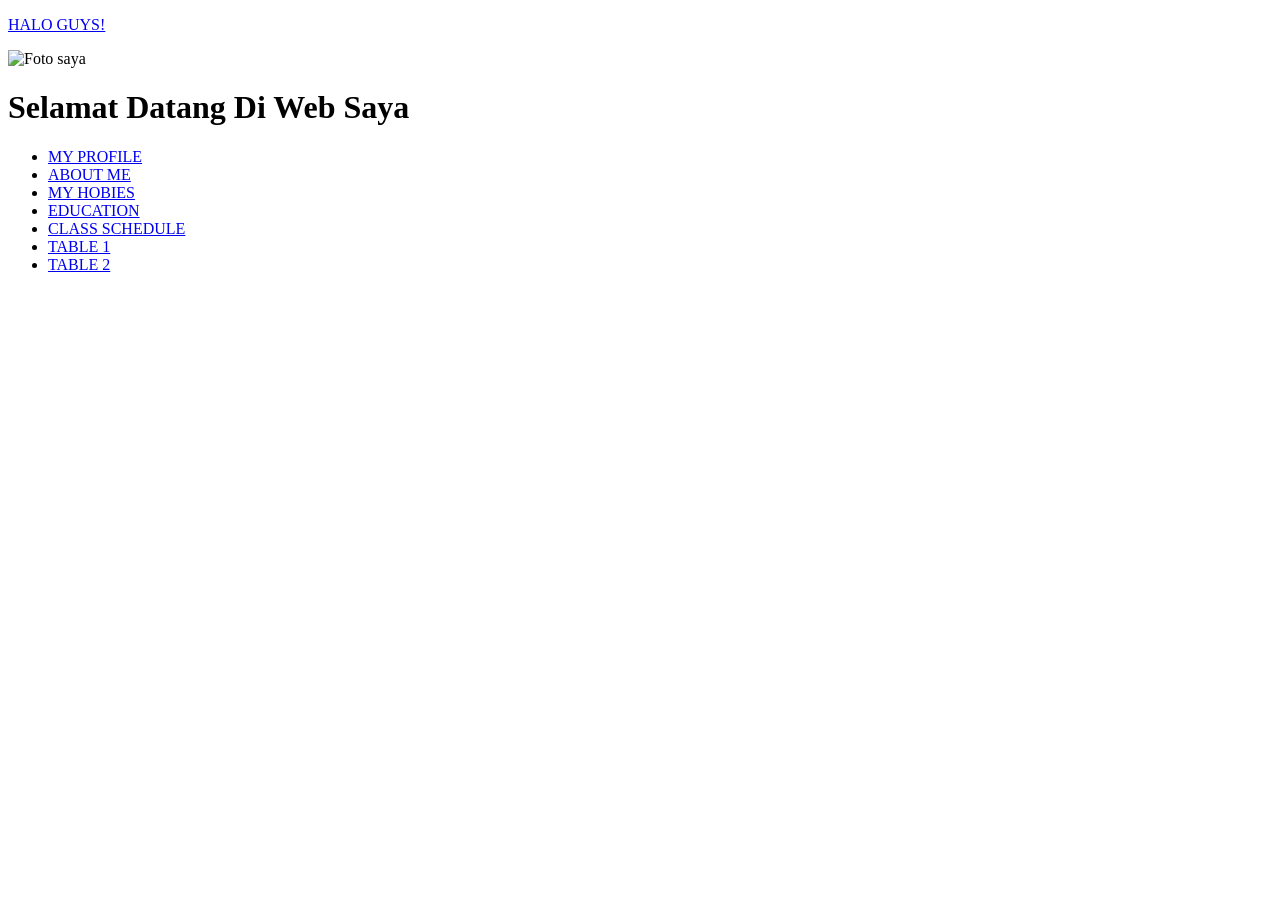
==== index.html @ 1d6ca5b0 "Add files via upload" ====
<!DOCTYPE html>
<html lang="id">
<head>
  <meta charset="UTF-8">
  <title>Final Tugas</title>
</head>
<body>
  <p><a href="https://github.com/tyozacky-f.png?size=200">HALO GUYS!</a></p>

  <img src="https://github.com/tyozacky-f.png?size=200" alt="Foto saya" width="300">

  <h1>Selamat Datang Di Web Saya</h1>

  <ul>
    <li><a href="profile.html">MY PROFILE</a></li>
    <li><a href="about-me.html">ABOUT ME</a></li>
    <li><a href="hobi.html">MY HOBIES</a></li>
    <li><a href="educations.html">EDUCATION</a></li>
    <li><a href="course-schedule.html">CLASS SCHEDULE</a></li>
    <li><a href="tabel 1.html">TABLE 1</a></li>
    <li><a href="tabel2.html">TABLE 2</a></li>
  </ul>
</body>
</html>
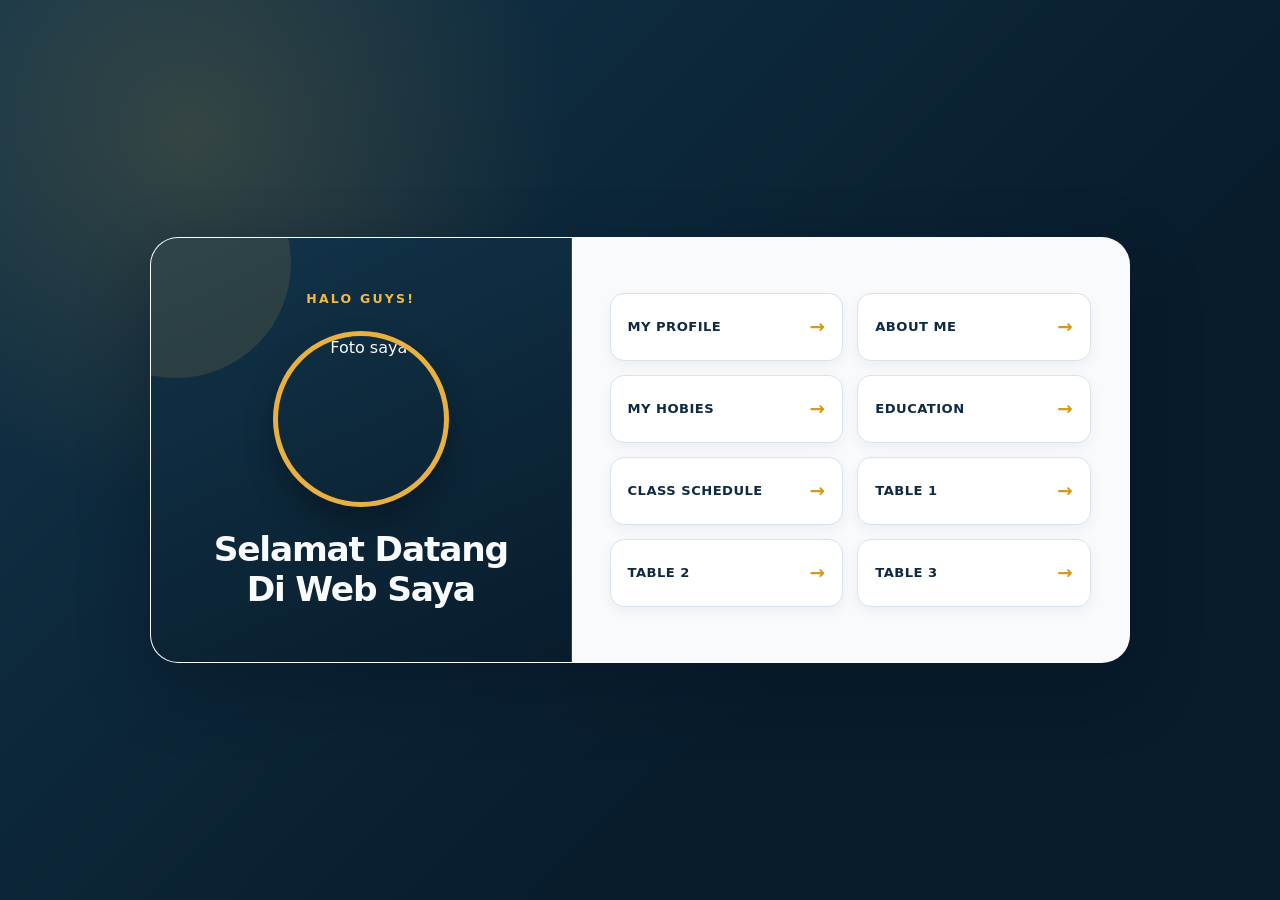
==== commit f046d314: "Update index.html" ====
--- a/index.html
+++ b/index.html
@@ -2,23 +2,200 @@
 <html lang="id">
 <head>
   <meta charset="UTF-8">
+  <meta name="viewport" content="width=device-width, initial-scale=1">
   <title>Final Tugas</title>
+  <style>
+    :root {
+      --navy: #081c2c;
+      --navy-light: #12344a;
+      --cream: #f8fafc;
+      --ink: #102a43;
+      --muted: #627d98;
+      --accent: #f4b942;
+      --accent-dark: #d89614;
+      --line: #d9e2ec;
+      --shadow: 0 24px 70px rgba(2, 12, 27, 0.32);
+    }
+
+    * { box-sizing: border-box; }
+
+    body {
+      margin: 0;
+      min-height: 100vh;
+      display: grid;
+      place-items: center;
+      padding: 32px 16px;
+      background:
+        radial-gradient(circle at 15% 15%, rgba(244, 185, 66, 0.16), transparent 28%),
+        linear-gradient(135deg, var(--navy-light), var(--navy) 68%);
+      color: var(--ink);
+      font-family: Inter, ui-sans-serif, system-ui, -apple-system, BlinkMacSystemFont, "Segoe UI", sans-serif;
+      line-height: 1.5;
+    }
+
+    .wrap {
+      width: min(100%, 980px);
+      display: grid;
+      grid-template-columns: minmax(270px, 0.86fr) minmax(0, 1.14fr);
+      background: var(--cream);
+      border: 1px solid rgba(255, 255, 255, 0.22);
+      border-radius: 28px;
+      overflow: hidden;
+      box-shadow: var(--shadow);
+    }
+
+    .intro {
+      position: relative;
+      isolation: isolate;
+      padding: 52px 36px;
+      background: linear-gradient(155deg, var(--navy-light), var(--navy));
+      color: #f8fafc;
+      display: flex;
+      flex-direction: column;
+      align-items: center;
+      justify-content: center;
+      text-align: center;
+      gap: 22px;
+      border-right: 1px solid rgba(255, 255, 255, 0.12);
+    }
+
+    .intro::before {
+      content: "";
+      position: absolute;
+      z-index: -1;
+      width: 230px;
+      height: 230px;
+      top: -90px;
+      left: -90px;
+      border-radius: 50%;
+      background: rgba(244, 185, 66, 0.12);
+    }
+
+    .intro p {
+      margin: 0;
+      color: var(--accent);
+      font-size: 0.78rem;
+      font-weight: 800;
+      letter-spacing: 0.18em;
+    }
+
+    .intro p a { color: inherit; text-decoration: none; }
+
+    .intro img {
+      width: 176px;
+      height: 176px;
+      max-width: 100%;
+      object-fit: cover;
+      border: 5px solid rgba(244, 185, 66, 0.95);
+      border-radius: 50%;
+      box-shadow: 0 16px 30px rgba(0, 0, 0, 0.3);
+    }
+
+    .intro h1 {
+      max-width: 300px;
+      margin: 0;
+      font-size: clamp(1.55rem, 3vw, 2.15rem);
+      line-height: 1.18;
+      letter-spacing: -0.035em;
+    }
+
+    nav {
+      display: flex;
+      align-items: center;
+      padding: 44px 38px;
+    }
+
+    ul {
+      list-style: none;
+      width: 100%;
+      display: grid;
+      grid-template-columns: repeat(2, minmax(0, 1fr));
+      gap: 14px;
+      margin: 0;
+      padding: 0;
+    }
+
+    li:last-child:nth-child(odd) { grid-column: 1 / -1; }
+
+    li a {
+      display: flex;
+      align-items: center;
+      justify-content: space-between;
+      min-height: 68px;
+      gap: 10px;
+      padding: 14px 17px;
+      color: var(--ink);
+      background: #fff;
+      border: 1px solid var(--line);
+      border-radius: 14px;
+      text-align: left;
+      text-decoration: none;
+      font-size: 0.82rem;
+      font-weight: 800;
+      letter-spacing: 0.035em;
+      box-shadow: 0 5px 14px rgba(16, 42, 67, 0.05);
+      transition: transform 0.22s ease, border-color 0.22s ease, box-shadow 0.22s ease, background 0.22s ease;
+    }
+
+    li a::after {
+      content: "→";
+      color: var(--accent-dark);
+      font-size: 1.15rem;
+      transition: transform 0.22s ease;
+    }
+
+    li a:hover,
+    li a:focus-visible {
+      background: #fffaf0;
+      border-color: var(--accent);
+      box-shadow: 0 12px 24px rgba(16, 42, 67, 0.12);
+      outline: none;
+      transform: translateY(-3px);
+    }
+
+    li a:hover::after,
+    li a:focus-visible::after { transform: translateX(4px); }
+
+    @media (max-width: 720px) {
+      body { padding: 18px 12px; }
+      .wrap { grid-template-columns: 1fr; border-radius: 22px; }
+      .intro { padding: 40px 24px; border-right: 0; border-bottom: 1px solid rgba(255, 255, 255, 0.12); }
+      nav { padding: 28px 18px; }
+    }
+
+    @media (max-width: 430px) {
+      ul { grid-template-columns: 1fr; }
+      li:last-child:nth-child(odd) { grid-column: auto; }
+      li a { min-height: 60px; }
+    }
+
+    @media (prefers-reduced-motion: reduce) {
+      *, *::before, *::after { scroll-behavior: auto !important; transition-duration: 0.01ms !important; }
+    }
+  </style>
 </head>
 <body>
-  <p><a href="https://github.com/tyozacky-f.png?size=200">HALO GUYS!</a></p>
-
-  <img src="https://github.com/tyozacky-f.png?size=200" alt="Foto saya" width="300">
-
-  <h1>Selamat Datang Di Web Saya</h1>
-
-  <ul>
-    <li><a href="profile.html">MY PROFILE</a></li>
-    <li><a href="about-me.html">ABOUT ME</a></li>
-    <li><a href="hobi.html">MY HOBIES</a></li>
-    <li><a href="educations.html">EDUCATION</a></li>
-    <li><a href="course-schedule.html">CLASS SCHEDULE</a></li>
-    <li><a href="tabel 1.html">TABLE 1</a></li>
-    <li><a href="tabel2.html">TABLE 2</a></li>
-  </ul>
+  <div class="wrap">
+    <header class="intro">
+      <p><a>HALO GUYS!</a></p>
+
+      <img src="https://github.com/tyozacky-f.png?size=200" alt="Foto saya" width="300">
+
+      <h1>Selamat Datang Di Web Saya</h1>
+    </header>
+
+    <nav>
+      <ul>
+        <li><a href="profile.html">MY PROFILE</a></li>
+        <li><a href="about-me.html">ABOUT ME</a></li>
+        <li><a href="hobi.html">MY HOBIES</a></li>
+        <li><a href="educations.html">EDUCATION</a></li>
+        <li><a href="course-schedule.html">CLASS SCHEDULE</a></li>
+        <li><a href="tabel 1.html">TABLE 1</a></li>
+        <li><a href="tabel2.html">TABLE 2</a></li>  
+        <li><a href="tabel3.html">TABLE 3</a></li> 
+      </ul>
+    </nav>
+  </div>
 </body>
-</html>+</html>
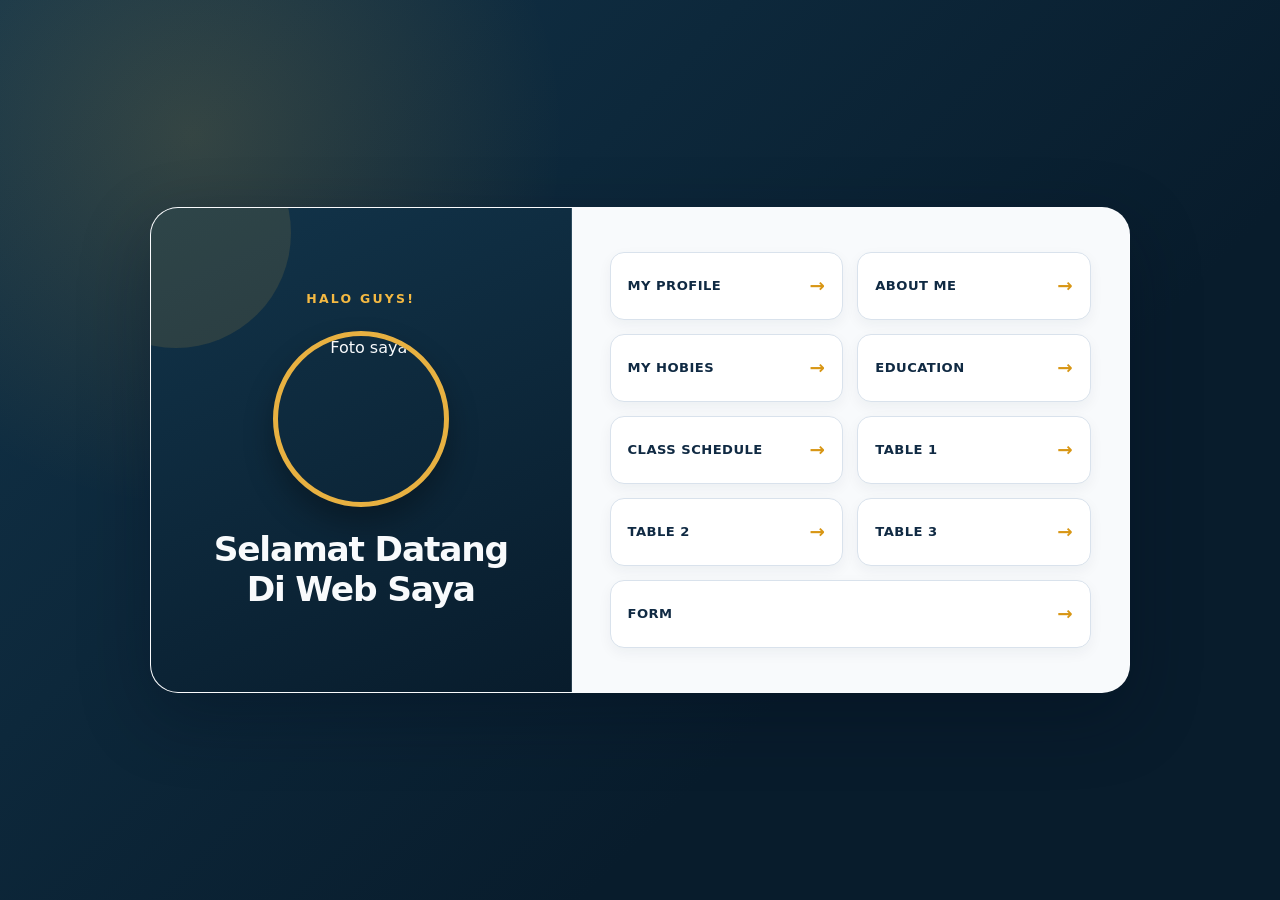
==== commit 03a8af8d: "Update index.html" ====
--- a/index.html
+++ b/index.html
@@ -175,6 +175,9 @@
   </style>
 </head>
 <body>
+  <script>
+  alert("Maaf telat upload, Pak");
+</script>
   <div class="wrap">
     <header class="intro">
       <p><a>HALO GUYS!</a></p>
@@ -194,6 +197,7 @@
         <li><a href="tabel 1.html">TABLE 1</a></li>
         <li><a href="tabel2.html">TABLE 2</a></li>  
         <li><a href="tabel3.html">TABLE 3</a></li> 
+        <li><a href="form.html">FORM</a></li>
       </ul>
     </nav>
   </div>
